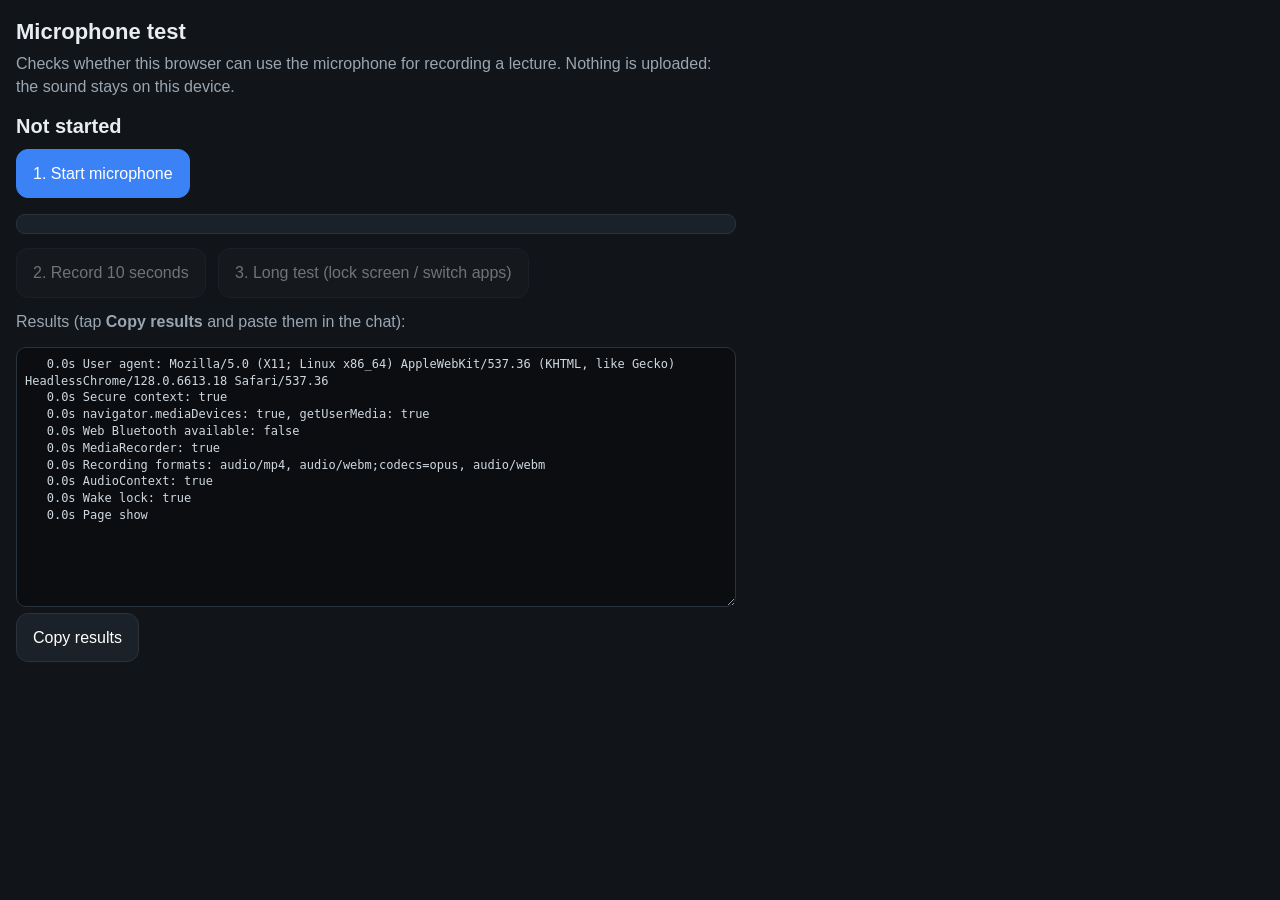
==== docs/mictest.html @ 15deee74 "Microphone test page (for recording with the remote's mic) Co-authored-by: Copilot <223556219+Copilo" ====
<!doctype html>
<html lang="en">
<head>
<meta charset="utf-8">
<meta name="viewport" content="width=device-width, initial-scale=1, viewport-fit=cover">
<title>PPT Remote – microphone test</title>
<style>
  :root { color-scheme: dark; }
  body { margin: 0; padding: 16px; font: 16px/1.45 -apple-system, BlinkMacSystemFont, "Segoe UI", Roboto, sans-serif; background: #111418; color: #e8edf2; max-width: 720px; }
  h1 { font-size: 22px; margin: 0 0 4px; }
  p { color: #9aa6b2; margin: 4px 0 14px; }
  button { font: inherit; padding: 12px 16px; border-radius: 12px; border: 1px solid #2a323c; background: #1b2128; color: #fff; margin: 0 8px 8px 0; }
  button.primary { background: #3b82f6; border-color: #3b82f6; }
  button:disabled { opacity: .4; }
  .meter { height: 18px; background: #1b2128; border-radius: 9px; overflow: hidden; margin: 8px 0 14px; border: 1px solid #2a323c; }
  .meter div { height: 100%; width: 0; background: linear-gradient(90deg, #32d74b, #ffd60a 70%, #ff453a); transition: width .05s; }
  .status { font-size: 20px; font-weight: 600; margin: 8px 0; }
  .ok { color: #32d74b; } .bad { color: #ff453a; } .warn { color: #ffd60a; }
  textarea { width: 100%; box-sizing: border-box; height: 260px; background: #0b0d10; color: #cfd8e1; border: 1px solid #2a323c; border-radius: 10px; padding: 8px; font: 12px/1.4 ui-monospace, Menlo, monospace; }
  audio { width: 100%; margin: 8px 0; }
</style>
</head>
<body>
<h1>Microphone test</h1>
<p>Checks whether this browser can use the microphone for recording a lecture. Nothing is uploaded: the sound stays on this device.</p>

<div id="summary" class="status">Not started</div>
<button id="micBtn" class="primary">1. Start microphone</button>
<div class="meter"><div id="level"></div></div>

<button id="rec10" disabled>2. Record 10 seconds</button>
<button id="longBtn" disabled>3. Long test (lock screen / switch apps)</button>
<audio id="play" controls hidden></audio>
<div id="longInfo" class="status" hidden></div>

<p>Results (tap <b>Copy results</b> and paste them in the chat):</p>
<textarea id="out" readonly></textarea>
<button id="copyBtn">Copy results</button>

<script>
'use strict';
const $ = (id) => document.getElementById(id);
const t0 = performance.now();
const lines = [];
function log(msg) {
  const t = ((performance.now() - t0) / 1000).toFixed(1).padStart(6);
  lines.push(`${t}s ${msg}`);
  $('out').value = lines.join('\n');
  $('out').scrollTop = 1e9;
}
function summary(text, cls) { $('summary').textContent = text; $('summary').className = `status ${cls || ''}`; }

// --- environment ----------------------------------------------------------
log(`User agent: ${navigator.userAgent}`);
log(`Secure context: ${window.isSecureContext}`);
log(`navigator.mediaDevices: ${!!navigator.mediaDevices}, getUserMedia: ${!!(navigator.mediaDevices && navigator.mediaDevices.getUserMedia)}`);
log(`Web Bluetooth available: ${!!navigator.bluetooth}`);
log(`MediaRecorder: ${typeof MediaRecorder !== 'undefined'}`);
const types = ['audio/mp4', 'audio/mp4;codecs=mp4a.40.2', 'audio/webm;codecs=opus', 'audio/webm', 'audio/ogg;codecs=opus', 'audio/aac'];
const supported = typeof MediaRecorder !== 'undefined' && MediaRecorder.isTypeSupported ? types.filter((t) => MediaRecorder.isTypeSupported(t)) : [];
log(`Recording formats: ${supported.join(', ') || 'none'}`);
log(`AudioContext: ${!!(window.AudioContext || window.webkitAudioContext)}`);
log(`Wake lock: ${'wakeLock' in navigator}`);
if (!navigator.mediaDevices || !navigator.mediaDevices.getUserMedia) {
  summary('✗ This browser gives web pages no microphone access', 'bad');
  $('micBtn').disabled = true;
}

let stream = null;
let wake = null;
const pickType = () => supported.find((t) => t.startsWith('audio/mp4')) || supported.find((t) => t.includes('opus')) || supported[0] || '';

// --- 1. microphone + level meter --------------------------------------------
$('micBtn').addEventListener('click', async () => {
  summary('Asking for the microphone…', 'warn');
  try {
    stream = await navigator.mediaDevices.getUserMedia({ audio: { echoCancellation: true, noiseSuppression: true, autoGainControl: true } });
  } catch (e) {
    log(`getUserMedia FAILED: ${e.name}: ${e.message}`);
    summary(`✗ Microphone refused: ${e.name}`, 'bad');
    return;
  }
  const track = stream.getAudioTracks()[0];
  const s = track.getSettings ? track.getSettings() : {};
  log(`Microphone OK: "${track.label}" ${JSON.stringify(s)}`);
  for (const ev of ['mute', 'unmute', 'ended']) track.addEventListener(ev, () => log(`Track event: ${ev}`));
  summary('✓ Microphone works. Speak: the bar should move.', 'ok');
  $('micBtn').disabled = true;
  $('rec10').disabled = $('longBtn').disabled = !supported.length;
  if (!supported.length) log('No recording format: can hear the mic but cannot record it with MediaRecorder');
  try {
    const AC = window.AudioContext || window.webkitAudioContext;
    const ac = new AC();
    const src = ac.createMediaStreamSource(stream);
    const an = ac.createAnalyser();
    an.fftSize = 1024;
    src.connect(an);
    const buf = new Float32Array(an.fftSize);
    let peak = 0;
    const tick = () => {
      an.getFloatTimeDomainData(buf);
      let sum = 0;
      for (const v of buf) sum += v * v;
      const rms = Math.sqrt(sum / buf.length);
      peak = Math.max(peak, rms);
      $('level').style.width = `${Math.min(100, rms * 400)}%`;
      requestAnimationFrame(tick);
    };
    tick();
    setTimeout(() => log(`Loudest level in first 5 s: ${peak.toFixed(3)} (speech is usually > 0.02)`), 5000);
    log(`AudioContext sample rate: ${ac.sampleRate} Hz, state ${ac.state}`);
  } catch (e) {
    log(`Level meter failed: ${e.message}`);
  }
});

// --- 2. short recording ----------------------------------------------------------
function makeRecorder(onChunk) {
  const type = pickType();
  const rec = new MediaRecorder(stream, { mimeType: type, audioBitsPerSecond: 24000 });
  rec.addEventListener('dataavailable', (e) => { if (e.data && e.data.size) onChunk(e.data); });
  rec.addEventListener('error', (e) => log(`Recorder error: ${e.error ? e.error.name : e}`));
  log(`Recorder: ${rec.mimeType || type}, asked 24 kbps`);
  return rec;
}

$('rec10').addEventListener('click', () => {
  const chunks = [];
  const rec = makeRecorder((b) => chunks.push(b));
  const started = performance.now();
  rec.addEventListener('stop', () => {
    const secs = (performance.now() - started) / 1000;
    const blob = new Blob(chunks, { type: rec.mimeType || pickType() });
    log(`10 s recording: ${chunks.length} chunks, ${(blob.size / 1024).toFixed(1)} KB, ${(blob.size * 8 / secs / 1000).toFixed(1)} kbps → ${(blob.size / secs / 1024).toFixed(1)} KB/s over Bluetooth`);
    const a = $('play');
    a.src = URL.createObjectURL(blob);
    a.hidden = false;
    summary('✓ Recorded. Play it back to check the sound.', 'ok');
    $('rec10').disabled = false;
  });
  rec.start(1000);
  $('rec10').disabled = true;
  summary('Recording 10 seconds… keep talking', 'warn');
  setTimeout(() => rec.stop(), 10000);
});

// --- 3. long test: does recording survive a locked screen or switching apps? -----
let long = null;
$('longBtn').addEventListener('click', async () => {
  if (long) {
    long.rec.stop();
    return;
  }
  try { if ('wakeLock' in navigator) wake = await navigator.wakeLock.request('screen'); log('Wake lock on'); } catch (e) { log(`Wake lock failed: ${e.message}`); }
  long = { bytes: 0, chunks: 0, started: performance.now(), last: performance.now(), gaps: 0, parts: [] };
  long.rec = makeRecorder((b) => {
    const now = performance.now();
    if (now - long.last > 3000) { long.gaps++; log(`Gap: no audio for ${((now - long.last) / 1000).toFixed(1)} s`); }
    long.last = now;
    long.bytes += b.size;
    long.chunks++;
    long.parts.push(b);
  });
  long.rec.addEventListener('stop', () => {
    const secs = (performance.now() - long.started) / 1000;
    log(`Long test: ${secs.toFixed(0)} s, ${long.chunks} chunks, ${(long.bytes / 1024).toFixed(0)} KB, gaps: ${long.gaps}`);
    const a = $('play');
    a.src = URL.createObjectURL(new Blob(long.parts, { type: long.rec.mimeType || pickType() }));
    a.hidden = false;
    $('longBtn').textContent = '3. Long test (lock screen / switch apps)';
    $('longInfo').hidden = true;
    summary(long.gaps ? `⚠︎ Recording had ${long.gaps} gap(s): see the log` : '✓ Long test finished without gaps', long.gaps ? 'warn' : 'ok');
    if (wake) wake.release().catch(() => {});
    long = null;
  });
  long.rec.start(1000);
  $('longBtn').textContent = 'Stop long test';
  $('longInfo').hidden = false;
  summary('Long test running: try locking the screen or switching apps, then come back', 'warn');
});
setInterval(() => {
  if (!long) return;
  const secs = (performance.now() - long.started) / 1000;
  $('longInfo').textContent = `⏺ ${Math.floor(secs / 60)}:${String(Math.floor(secs % 60)).padStart(2, '0')} · ${(long.bytes / 1024).toFixed(0)} KB · last audio ${((performance.now() - long.last) / 1000).toFixed(0)} s ago`;
}, 500);

document.addEventListener('visibilitychange', () => log(`Page ${document.visibilityState}`));
window.addEventListener('pagehide', () => log('Page hide'));
window.addEventListener('pageshow', () => log('Page show'));

$('copyBtn').addEventListener('click', async () => {
  try {
    await navigator.clipboard.writeText($('out').value);
    $('copyBtn').textContent = 'Copied ✓';
  } catch {
    $('out').select();
    document.execCommand('copy');
    $('copyBtn').textContent = 'Copied ✓';
  }
  setTimeout(() => { $('copyBtn').textContent = 'Copy results'; }, 1500);
});
</script>
</body>
</html>
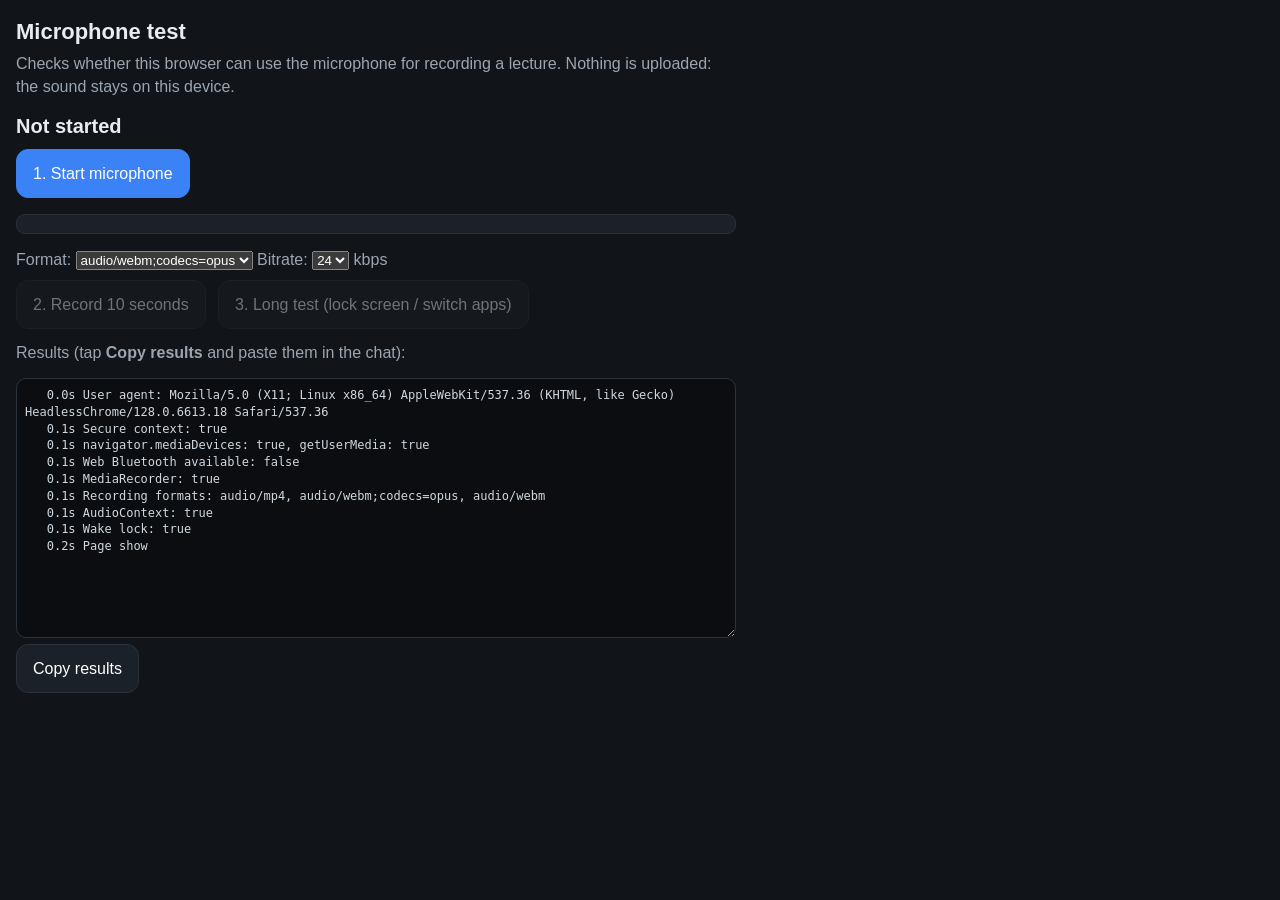
==== commit de278c22: "Mic test: choose format and bitrate Co-authored-by: Copilot <223556219+Copilot@users.noreply.github." ====
--- a/docs/mictest.html
+++ b/docs/mictest.html
@@ -28,6 +28,7 @@
 <button id="micBtn" class="primary">1. Start microphone</button>
 <div class="meter"><div id="level"></div></div>
 
+<p style="margin:0 0 8px">Format: <select id="fmt"></select> Bitrate: <select id="kbps"><option>16</option><option selected>24</option><option>32</option><option>64</option></select> kbps</p>
 <button id="rec10" disabled>2. Record 10 seconds</button>
 <button id="longBtn" disabled>3. Long test (lock screen / switch apps)</button>
 <audio id="play" controls hidden></audio>
@@ -68,7 +69,10 @@
 
 let stream = null;
 let wake = null;
-const pickType = () => supported.find((t) => t.startsWith('audio/mp4')) || supported.find((t) => t.includes('opus')) || supported[0] || '';
+const fmtSel = $('fmt');
+for (const t of supported) fmtSel.add(new Option(t, t));
+fmtSel.value = supported.find((t) => t.includes('opus')) || supported[0] || '';
+const pickType = () => fmtSel.value;
 
 // --- 1. microphone + level meter --------------------------------------------
 $('micBtn').addEventListener('click', async () => {
@@ -117,10 +121,11 @@
 // --- 2. short recording ----------------------------------------------------------
 function makeRecorder(onChunk) {
   const type = pickType();
-  const rec = new MediaRecorder(stream, { mimeType: type, audioBitsPerSecond: 24000 });
+  const kbps = Number($('kbps').value);
+  const rec = new MediaRecorder(stream, { mimeType: type, audioBitsPerSecond: kbps * 1000 });
   rec.addEventListener('dataavailable', (e) => { if (e.data && e.data.size) onChunk(e.data); });
   rec.addEventListener('error', (e) => log(`Recorder error: ${e.error ? e.error.name : e}`));
-  log(`Recorder: ${rec.mimeType || type}, asked 24 kbps`);
+  log(`Recorder: ${rec.mimeType || type}, asked ${kbps} kbps`);
   return rec;
 }
 
